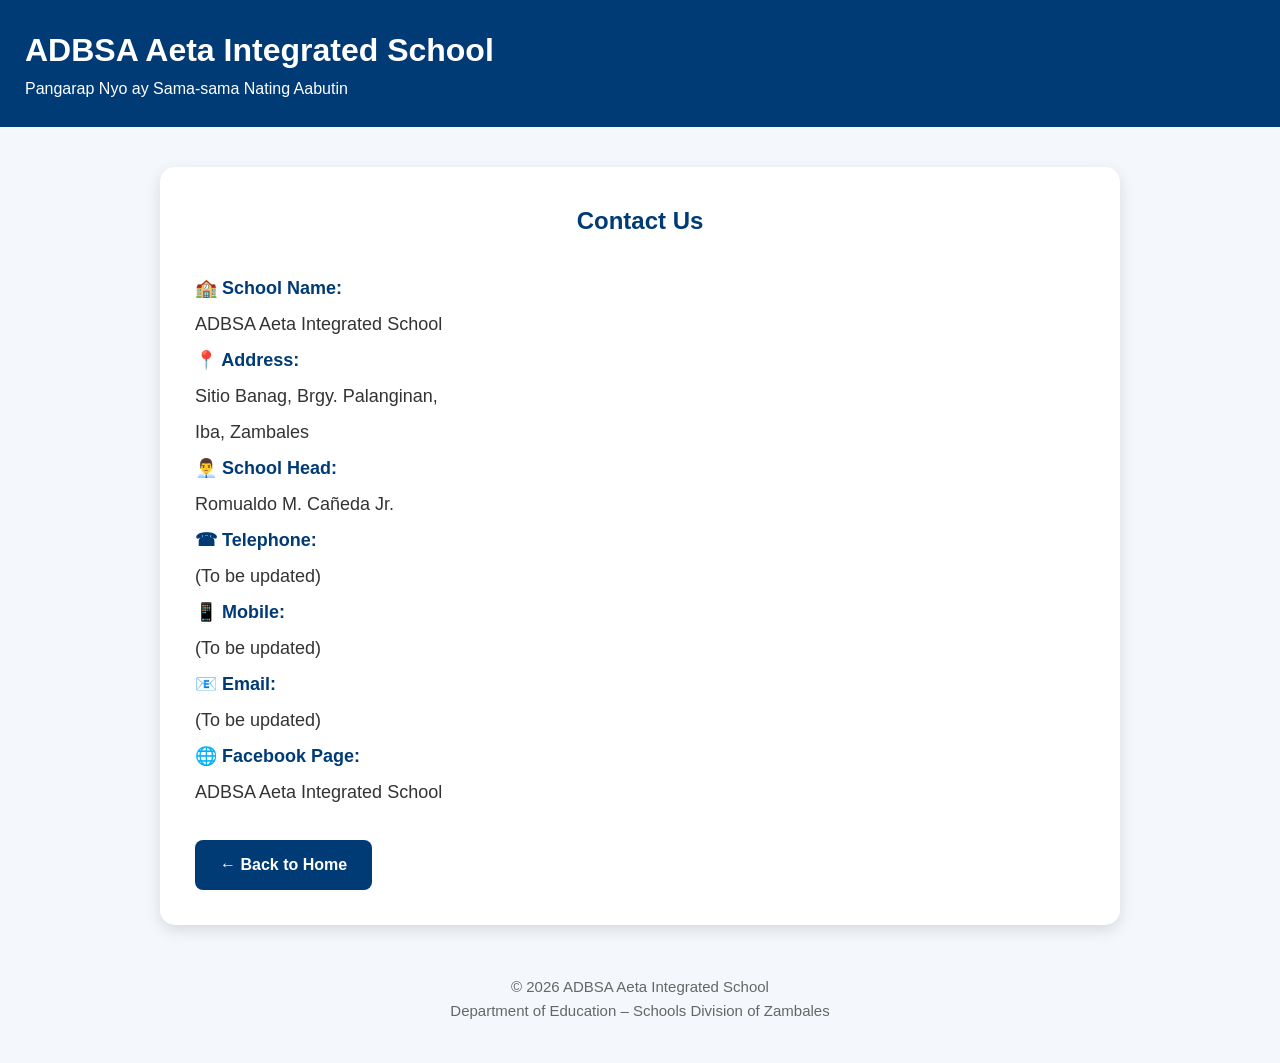
==== pages/contact.html @ 7ab40758 "Create Contact Us Page This HTML file contains the structure and styling for the contact page of ADB" ====
<!DOCTYPE html>
<html lang="en">
<head>
<meta charset="UTF-8">
<meta name="viewport" content="width=device-width, initial-scale=1.0">

<title>Contact Us | ADBSA Aeta Integrated School</title>

<link rel="stylesheet" href="../css/style.css">

<style>

body{
    margin:0;
    font-family:Arial, Helvetica, sans-serif;
    background:#f4f7fb;
}

header{
    background:#003B75;
    color:white;
    padding:25px;
}

header h1{
    margin:0;
}

.container{
    width:90%;
    max-width:1000px;
    margin:auto;
    padding:40px 20px;
}

.contact-card{
    background:white;
    padding:35px;
    border-radius:15px;
    box-shadow:0 5px 15px rgba(0,0,0,.12);
}

.contact-card h2{
    color:#003B75;
    text-align:center;
    margin-bottom:30px;
}

.contact-info{
    line-height:2;
    font-size:18px;
}

.contact-info strong{
    color:#003B75;
}

.btn{
    display:inline-block;
    margin-top:30px;
    background:#003B75;
    color:white;
    padding:12px 25px;
    border-radius:8px;
    text-decoration:none;
    font-weight:bold;
}

.btn:hover{
    background:#0056a6;
}

.footer{
    text-align:center;
    margin-top:50px;
    color:#666;
    font-size:15px;
}

</style>

</head>

<body>

<header>

<h1>ADBSA Aeta Integrated School</h1>

<p>Pangarap Nyo ay Sama-sama Nating Aabutin</p>

</header>

<div class="container">

<div class="contact-card">

<h2>Contact Us</h2>

<div class="contact-info">

<p><strong>🏫 School Name:</strong><br>
ADBSA Aeta Integrated School</p>

<p><strong>📍 Address:</strong><br>
Sitio Banag, Brgy. Palanginan,<br>
Iba, Zambales</p>

<p><strong>👨‍💼 School Head:</strong><br>
Romualdo M. Cañeda Jr.</p>

<p><strong>☎ Telephone:</strong><br>
(To be updated)</p>

<p><strong>📱 Mobile:</strong><br>
(To be updated)</p>

<p><strong>📧 Email:</strong><br>
(To be updated)</p>

<p><strong>🌐 Facebook Page:</strong><br>
ADBSA Aeta Integrated School</p>

</div>

<a href="../index.html" class="btn">← Back to Home</a>

</div>

<div class="footer">

© 2026 ADBSA Aeta Integrated School<br>
Department of Education – Schools Division of Zambales

</div>

</div>

</body>
</html>
---- css/style.css ----
*{
    margin:0;
    padding:0;
    box-sizing:border-box;
}

body{
    font-family:Arial, Helvetica, sans-serif;
    background:#f4f7fb;
    color:#333;
    line-height:1.6;
}

header{
    background:#003366;
    color:white;
    padding:15px 50px;
}

.logo-area{
    display:flex;
    justify-content:space-between;
    align-items:center;
    flex-wrap:wrap;
}

.logo-area img{
    width:90px;
    height:90px;
}
nav{
    margin-top:20px;
}

nav ul{
    list-style:none;
    display:flex;
    justify-content:center;
    flex-wrap:wrap;
    gap:15px;
}

nav ul li a{
    color:white;
    text-decoration:none;
    padding:10px 15px;
    border-radius:5px;
    transition:.3s;
    font-weight:bold;
}

nav ul li a:hover{
    background:#ffcc00;
    color:#003366;
}

.hero{
    background:linear-gradient(rgba(0,51,102,.75),rgba(0,51,102,.75)),
    url('../images/hero-banner.jpg');
    background-size:cover;
    background-position:center;
    min-height:500px;
    display:flex;
    align-items:center;
    justify-content:center;
    text-align:center;
    color:white;
    padding:50px;
}

.hero-content h2{
    font-size:28px;
    margin-bottom:15px;
}

.hero-content h1{
    font-size:52px;
    margin-bottom:15px;
}

.hero-content p{
    font-size:22px;
    margin-bottom:20px;
}

.hero-content h3{
    margin-bottom:30px;
    font-weight:normal;
}
.btn{
    display:inline-block;
    background:#ffcc00;
    color:#003366;
    padding:15px 35px;
    text-decoration:none;
    border-radius:6px;
    font-weight:bold;
    transition:.3s;
}

.btn:hover{
    background:white;
    transform:translateY(-3px);
}

section{
    padding:70px 10%;
}

.card{
    background:white;
    border-radius:10px;
    padding:25px;
    box-shadow:0 5px 15px rgba(0,0,0,.1);
    margin-bottom:25px;
}

footer{
    background:#003366;
    color:white;
    text-align:center;
    padding:25px;
}

@media(max-width:768px){

.logo-area{
    flex-direction:column;
    text-align:center;
}

nav ul{
    flex-direction:column;
}

.hero-content h1{
    font-size:34px;
}

.hero-content h2{
    font-size:22px;
}

.hero-content p{
    font-size:18px;
}

}/* ===========================
   SCHOOL AT A GLANCE
=========================== */

.overview{

    background:#f4f7fb;
    padding:70px 10%;
}

.section-title{

    text-align:center;
    color:#003366;
    font-size:36px;
    margin-bottom:50px;
}

.overview-grid{

    display:grid;
    grid-template-columns:repeat(auto-fit,minmax(220px,1fr));
    gap:25px;
}

.overview-card{

    background:white;
    padding:35px;
    border-radius:15px;
    text-align:center;
    box-shadow:0 5px 15px rgba(0,0,0,.1);
    transition:.3s;
}

.overview-card:hover{

    transform:translateY(-8px);
}

.overview-card h3{

    font-size:45px;
}

.overview-card h1{

    color:#003366;
    font-size:48px;
    margin:15px 0;
}

.overview-card p{

    font-size:18px;
    color:#555;
}
/* ================= ABOUT ================= */

.about{

    display:flex;

    justify-content:space-between;

    align-items:center;

    gap:60px;

    padding:80px 10%;

    background:white;

}

.about-image{

    flex:1;

}

.about-image img{

    width:100%;

    border-radius:15px;

    box-shadow:0 10px 30px rgba(0,0,0,.15);

}

.about-text{

    flex:1;

}

.about-text h2{

    font-size:42px;

    color:#003366;

    margin-bottom:25px;

}

.about-text p{

    font-size:18px;

    line-height:1.8;

    margin-bottom:20px;

    color:#444;

}

.about-text ul{

    list-style:none;

    margin-bottom:30px;

}

.about-text li{

    margin-bottom:15px;

    font-size:18px;

}
.about{

    flex-direction:column;

}
/* ==============================
   RESPONSIVE DESIGN
============================== */

@media (max-width: 768px) {

    header{
        flex-direction:column;
        text-align:center;
        padding:15px;
    }

    .logo-area{
        flex-direction:column;
        text-align:center;
    }

    nav ul{
        flex-direction:column;
        gap:10px;
        margin-top:15px;
    }

    .hero{
        height:auto;
        padding:80px 20px;
    }

    .hero-content h1{
        font-size:36px;
    }

    .hero-content h2{
        font-size:24px;
    }

    .hero-content p{
        font-size:18px;
    }

    .overview-container{
        grid-template-columns:1fr;
    }

    .about{
        flex-direction:column;
    }

    .about-image img{
        width:100%;
        max-width:450px;
        margin:auto;
        display:block;
    }

    .about-text{
        width:100%;
        text-align:center;
    }

}


/* ===============================
   SCHOOL LEADERS
================================ */

.leaders{

    background:#f4f7fb;
    padding:80px 10%;
}

.leaders-grid{

    display:grid;
    grid-template-columns:repeat(auto-fit,minmax(320px,1fr));
    gap:35px;
}

.leader-card{

    background:white;
    padding:40px;
    text-align:center;
    border-radius:20px;
    box-shadow:0 10px 30px rgba(0,0,0,.12);
    transition:.3s;
}

.leader-card:hover{

    transform:translateY(-10px);
}

.leader-card img{

    width:180px;
    height:180px;
    object-fit:cover;
    border-radius:50%;
    border:6px solid #003366;
    margin-bottom:20px;
}

.leader-card h3{

    color:#003366;
    margin-bottom:8px;
}

.leader-card h4{

    color:#666;
    font-weight:normal;
    margin-bottom:20px;
}

.leader-card p{

    line-height:1.8;
    margin-bottom:25px;
}
@media(max-width:768px){

    .leaders-grid{

        grid-template-columns:1fr;
    }

}
<!-- SCHOOL LEADERS -->

<section class="leaders">

    <div class="container">

        <h2 class="section-title">Meet Our School Leaders</h2>

        <div class="leaders-grid">

            <div class="leader-card">

                <img src="images/principal.jpg" alt="School Head">

                <h3>Romualdo M. Cañeda Jr.</h3>

                <span>School Head</span>

                <p>
                    Leading ADBSA Aeta Integrated School with dedication,
                    integrity, and commitment to quality education.
                </p>

            </div>

            <div class="leader-card">

                <img src="images/asp.jpg" alt="Assistant School Principal">

                <h3>Richard S. Nakpil</h3>

                <span>Master Teacher II<br>OIC Assistant School Principal</span>

                <p>
                    Passionate in instructional leadership,
                    digital innovation,
                    and community partnership for Indigenous learners.
                </p>

            </div>

        </div>

    </div>

</section>
/* ===============================
   PRINCIPAL MESSAGE
================================ */

.principal-message{

    background:white;

    padding:80px 10%;

}

.principal-container{

    display:flex;

    align-items:center;

    gap:60px;

}

.principal-photo{

    flex:1;

    text-align:center;

}

.principal-photo img{

    width:260px;

    height:260px;

    border-radius:50%;

    object-fit:cover;

    border:8px solid #003366;

    box-shadow:0 10px 30px rgba(0,0,0,.2);

}

.principal-text{

    flex:2;

}

.principal-text h2{

    color:#003366;

    font-size:42px;

    margin-bottom:25px;

}

.principal-text p{

    font-size:18px;

    line-height:1.9;

    margin-bottom:20px;

}

.principal-text h3{

    color:#003366;

    margin-top:25px;

}

.principal-text span{

    color:#666;

}
@media(max-width:768px){

.principal-container{

    flex-direction:column;

    text-align:center;

}

}
/*==========================
 SCHOOL STATISTICS
===========================*/

.statistics{

background:#ffffff;

padding:80px 10%;

text-align:center;

}

.statistics h2{

font-size:48px;

color:#003366;

margin-bottom:50px;

}

.stats-container{

display:grid;

grid-template-columns:repeat(auto-fit,minmax(220px,1fr));

gap:30px;

}

.stat-card{

background:#f4f8fc;

padding:35px;

border-radius:15px;

box-shadow:0 10px 25px rgba(0,0,0,.12);

transition:.3s;

}

.stat-card:hover{

transform:translateY(-10px);

}

.stat-card h3{

font-size:52px;

color:#ffc107;

margin-bottom:15px;

}

.stat-card p{

font-size:20px;

color:#333;

font-weight:bold;

}
/* ==========================
   WELCOME SECTION
========================== */

.welcome-section{

    background:#ffffff;

    padding:80px 10%;

    text-align:center;

}

.welcome-content{

    max-width:1000px;

    margin:auto;

}

.welcome-content h2{

    font-size:48px;

    color:#003366;

    margin-bottom:25px;

}

.welcome-content p{

    font-size:20px;

    line-height:1.9;

    color:#333;

    margin-bottom:40px;

}

.welcome-buttons{

    display:flex;

    justify-content:center;

    gap:20px;

    flex-wrap:wrap;

}

@media(max-width:768px){

.welcome-content h2{

    font-size:34px;

}

.welcome-content p{

    font-size:18px;

}

}

/* ================= ABOUT SECTION ================= */

.about{
    display:flex;
    align-items:center;
    justify-content:center;
    gap:50px;
    padding:80px 10%;
    background:#f8f9fa;
    flex-wrap:wrap;
}

.about-image{
    flex:1;
    min-width:300px;
}

.about-image img{
    width:100%;
    max-width:550px;
    border-radius:15px;
    box-shadow:0 10px 25px rgba(0,0,0,.2);
}

.about-text{
    flex:1;
    min-width:320px;
}

.about-text h2{
    font-size:48px;
    color:#003b80;
    margin-bottom:20px;
}

.about-text p{
    font-size:20px;
    line-height:1.8;
    margin-bottom:20px;
}

.about-text ul{
    list-style:none;
    padding:0;
}

.about-text li{
    margin-bottom:15px;
    font-size:20px;
}
/* ================= ABOUT SECTION ================= */

.about{
    display:flex;
    align-items:center;
    justify-content:space-between;
    gap:50px;
    padding:80px 10%;
    background:#fff;
    flex-wrap:wrap;
}

.about-image{
    flex:1;
    min-width:320px;
}

.about-image img{
    width:100%;
    border-radius:15px;
    box-shadow:0 8px 20px rgba(0,0,0,.2);
}

.about-text{
    flex:1;
    min-width:320px;
}

.about-text h2{
    font-size:48px;
    color:#0b3b78;
    margin-bottom:20px;
}

.about-text p{
    font-size:20px;
    line-height:1.8;
    margin-bottom:20px;
}

.about-text ul{
    list-style:none;
    padding:0;
}

.about-text ul li{
    font-size:20px;
    margin-bottom:12px;
}

.about .btn{
    display:inline-block;
    margin-top:20px;
}
/* ================= VISION • MISSION • CORE VALUES ================= */

.vmc{
    background:#f5f9ff;
    padding:80px 10%;
    text-align:center;
}

.section-subtitle{
    max-width:850px;
    margin:15px auto 50px;
    font-size:18px;
    color:#555;
    line-height:1.8;
}

.vmc-grid{
    display:grid;
    grid-template-columns:repeat(auto-fit,minmax(280px,1fr));
    gap:30px;
}

.vmc-card{
    background:#ffffff;
    padding:35px;
    border-radius:18px;
    box-shadow:0 8px 20px rgba(0,0,0,.08);
    transition:.35s;
}

.vmc-card:hover{
    transform:translateY(-8px);
    box-shadow:0 18px 35px rgba(0,59,128,.18);
}

.vmc-icon{
    font-size:48px;
    margin-bottom:20px;
}

.vmc-card h3{
    color:#003b80;
    margin-bottom:18px;
    font-size:28px;
}

.vmc-card p{
    color:#555;
    line-height:1.8;
    font-size:17px;
}

.vmc-card ul{
    list-style:none;
    padding:0;
}

.vmc-card li{
    margin:12px 0;
    font-size:18px;
    font-weight:600;
    color:#0b5cab;
}

@media(max-width:768px){

    .vmc{
        padding:60px 8%;
    }

}
...Vision Mission Core Values CSS...

/* ================= SCHOOL MOTTO ================= */

.school-motto{

...
}
/* ================= QUICK ACCESS ================= */

.quick-access{
    padding:80px 10%;
    background:#f5f9ff;
    text-align:center;
}

.quick-access .section-subtitle{
    max-width:700px;
    margin:15px auto 50px;
    font-size:18px;
    color:#555;
    line-height:1.8;
}

.quick-grid{
    display:grid;
    grid-template-columns:repeat(auto-fit,minmax(220px,1fr));
    gap:25px;
}

.quick-card{
    background:#ffffff;
    padding:35px 25px;
    border-radius:18px;
    text-decoration:none;
    color:#003b80;
    box-shadow:0 10px 30px rgba(0,0,0,.08);
    transition:.3s;
}

.quick-card:hover{
    transform:translateY(-10px);
    box-shadow:0 15px 35px rgba(0,0,0,.15);
}

.quick-card span{
    font-size:48px;
    display:block;
    margin-bottom:20px;
}

.quick-card h3{
    font-size:22px;
    line-height:1.5;
}
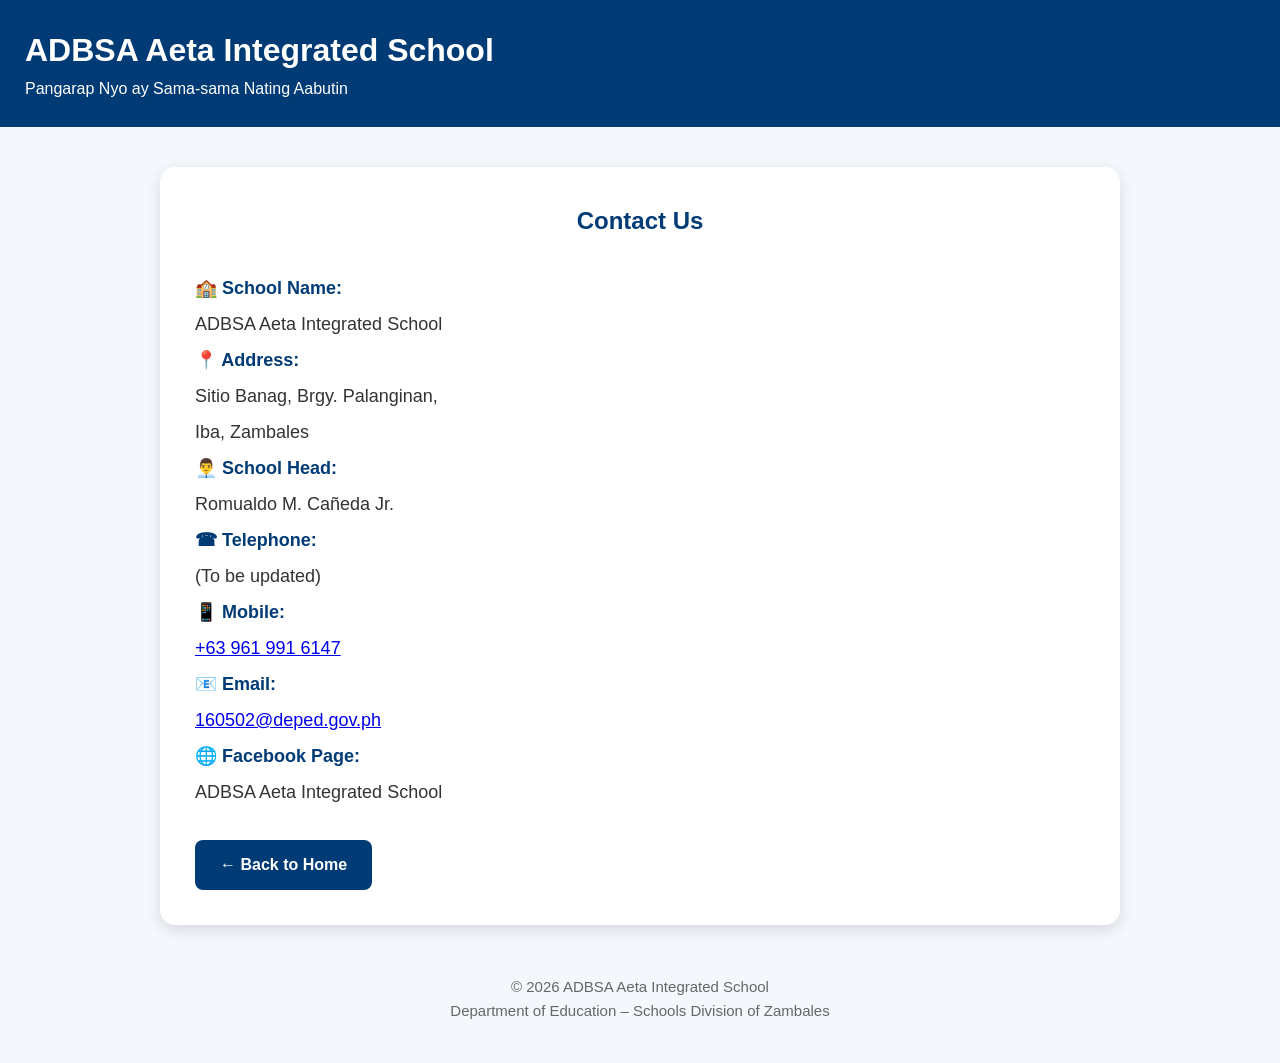
==== commit 5815d176: "Update contact information with links" ====
--- a/pages/contact.html
+++ b/pages/contact.html
@@ -113,10 +113,12 @@
 (To be updated)</p>
 
 <p><strong>📱 Mobile:</strong><br>
-(To be updated)</p>
+<a href="tel:+639619916147">+63 961 991 6147</a></p>
 
 <p><strong>📧 Email:</strong><br>
-(To be updated)</p>
+<a href="mailto:160502@deped.gov.ph">
+160502@deped.gov.ph
+</a></p>
 
 <p><strong>🌐 Facebook Page:</strong><br>
 ADBSA Aeta Integrated School</p>
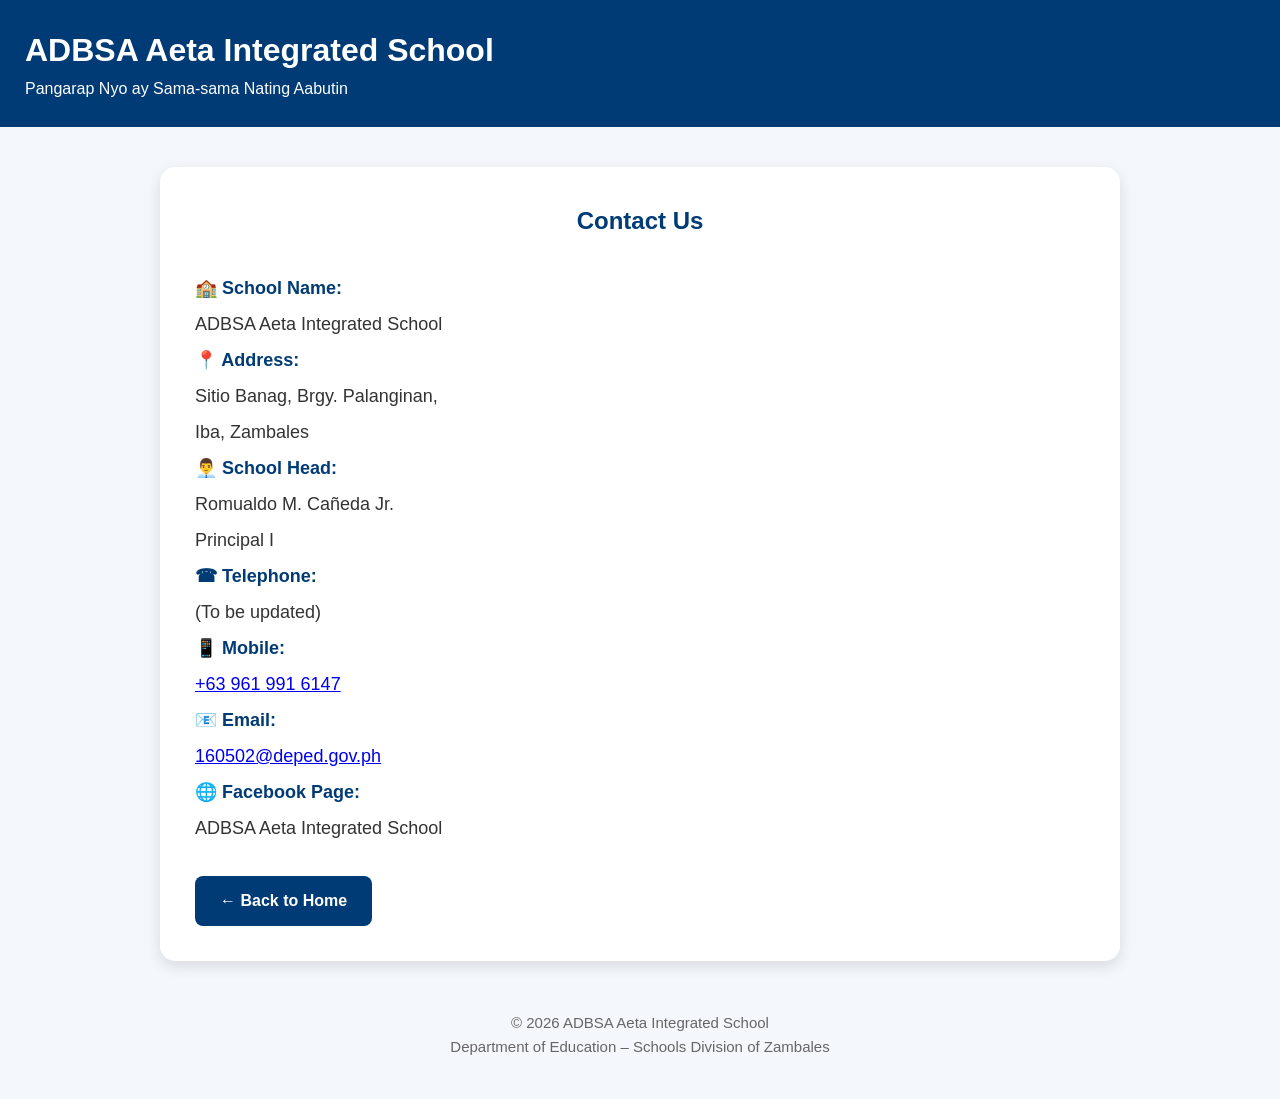
==== commit c9c99f7a: "Update contact information for School Head" ====
--- a/pages/contact.html
+++ b/pages/contact.html
@@ -107,7 +107,8 @@
 Iba, Zambales</p>
 
 <p><strong>👨‍💼 School Head:</strong><br>
-Romualdo M. Cañeda Jr.</p>
+Romualdo M. Cañeda Jr.<br>
+Principal I</p>
 
 <p><strong>☎ Telephone:</strong><br>
 (To be updated)</p>
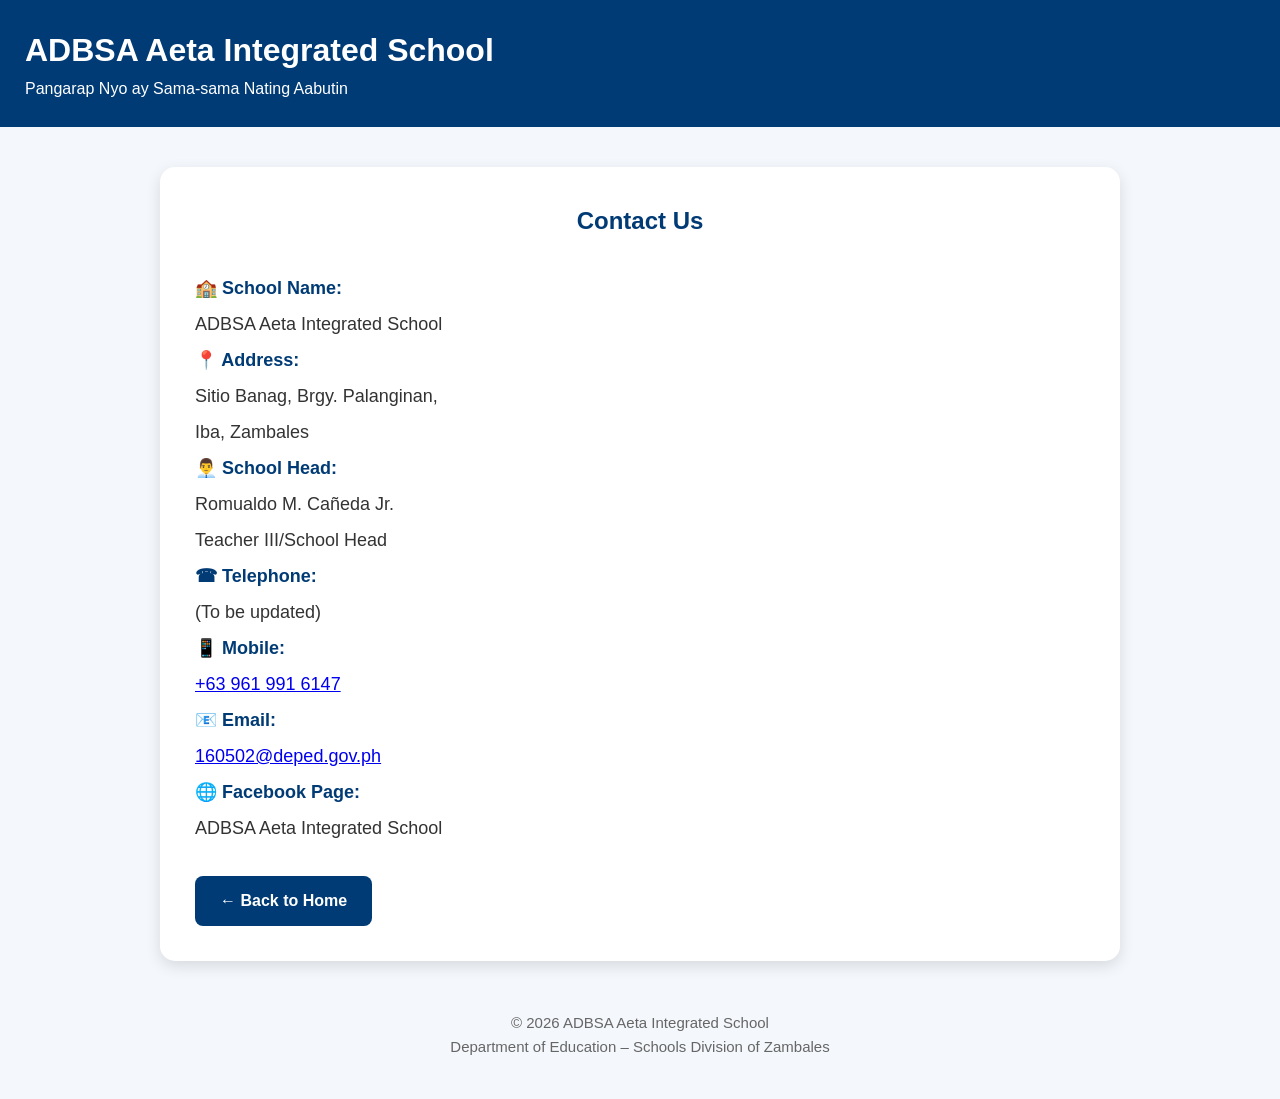
==== commit 273cb3e1: "Update school head title in contact.html" ====
--- a/pages/contact.html
+++ b/pages/contact.html
@@ -108,7 +108,7 @@
 
 <p><strong>👨‍💼 School Head:</strong><br>
 Romualdo M. Cañeda Jr.<br>
-Principal I</p>
+Teacher III/School Head</p>
 
 <p><strong>☎ Telephone:</strong><br>
 (To be updated)</p>
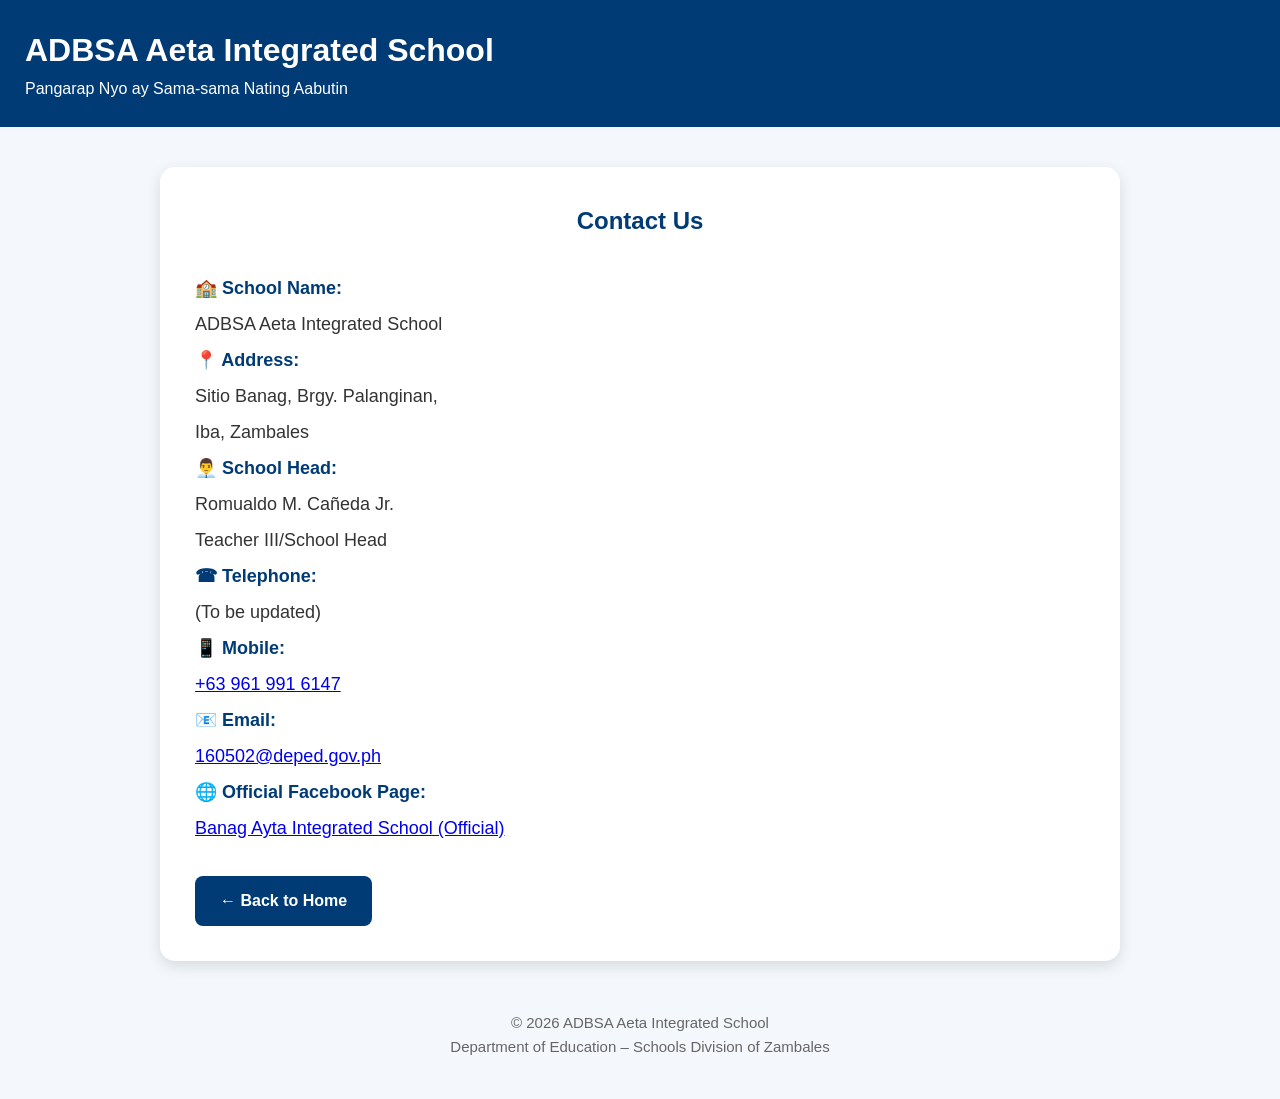
==== commit a6a247b8: "Update contact.html" ====
--- a/pages/contact.html
+++ b/pages/contact.html
@@ -121,8 +121,10 @@
 160502@deped.gov.ph
 </a></p>
 
-<p><strong>🌐 Facebook Page:</strong><br>
-ADBSA Aeta Integrated School</p>
+<p><strong>🌐 Official Facebook Page:</strong><br>
+<a href="https://www.facebook.com/BAISIBA" target="_blank">
+Banag Ayta Integrated School (Official)
+</a></p>
 
 </div>
 
